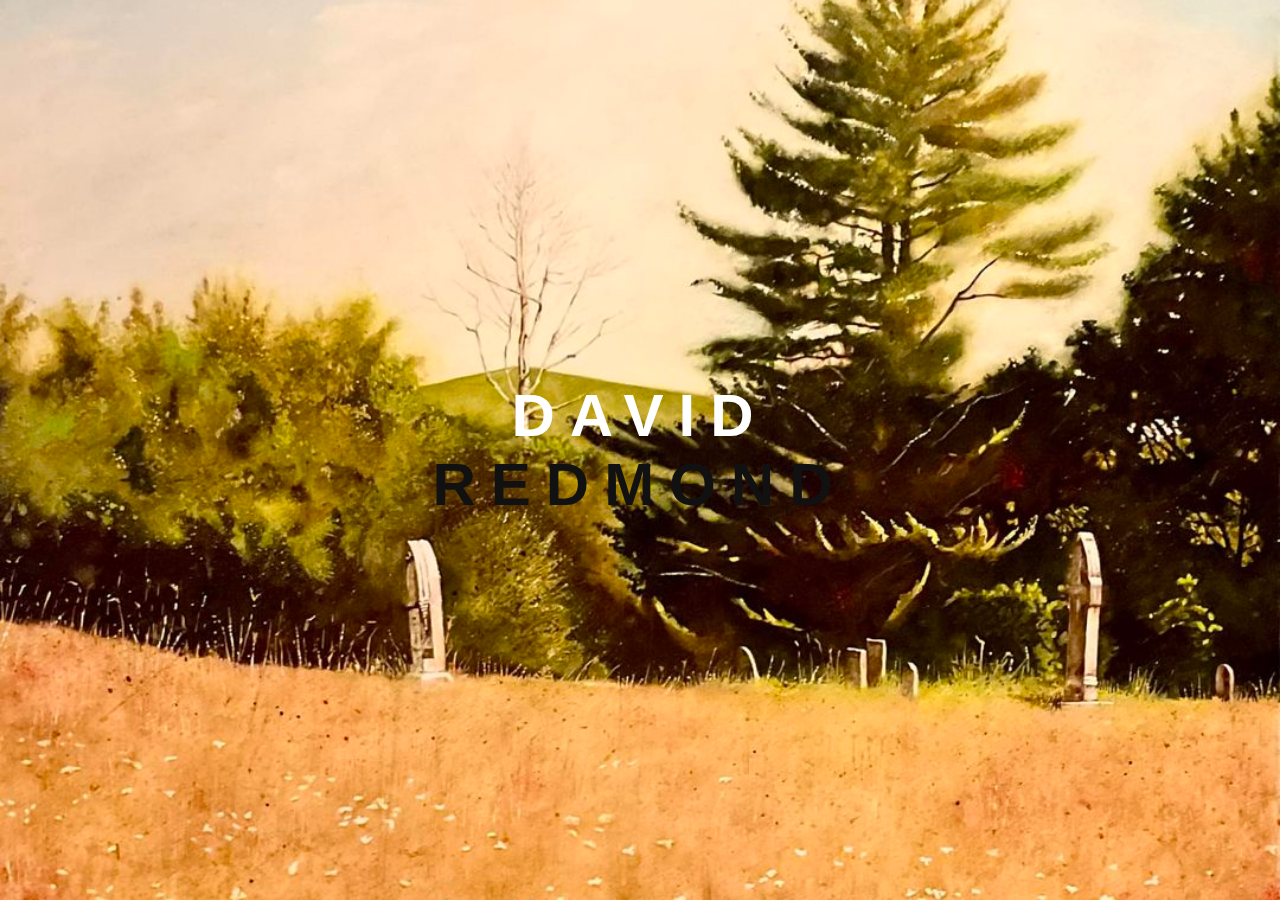
==== index.html @ a1590f30 "Initial" ====
<!DOCTYPE html>
<html lang="en">
<head>
    <meta charset="UTF-8">
    <meta name="viewport" content="width=device-width, initial-scale=1.0">
    <link rel="stylesheet" href="styles.css">
    <link href="https://fonts.googleapis.com/css2?family=Playfair+Display:wght@700&display=swap" rel="stylesheet">
    
    <title>David Redmond | Artist</title>
</head>
<body>

    <div class="Section_top">
        <div class="content">
            <h1>David <span>Redmond</span></h1>
            <!-- <a href="#">Artist</a> -->
        </div>
    </div> 

    <script src="https://ajax.googleapis.com/ajax/libs/jquery/3.5.1/jquery.min.js"></script>
    <script src="script.js"></script>
</body>
</html>
---- styles.css ----
body,html{
    margin: 0;
    padding: 0;
    width: 100%;
    height: 100vh;
    font-family: sans-serif;
}

.Section_top{
    width: 100%;
    height: 100%;
    overflow: hidden;
    /* position: relative; */
    background-image: url(images/tombstone1.jpg);
    background-position: center;
    background-repeat: no-repeat;
    background-size: cover;
    text-align: center;
    justify-content: center;
    animation: change 10s infinite ease-in-out;
}

.content{
    position: absolute;
    top: 50%;
    left: 50%;
    transform: translate(-50%, -50%);
    text-transform: uppercase;
}

.content h1{
    color: #fff;
    font-size: 60px;
    letter-spacing: 15px;
}

.content h1 span{
    color: #111;
}

.content a{
    background: #85c1ee;
    padding: 10px 24px;
    text-decoration: none;
    font-size: 18px;
    border-radius: 20px;
}

.content a:hover{
    background: #034e88;
    color: #fff;
}

@keyframes change{
    0%
    {
        background-image: url(images/snowbarn1.jpg);
    }
    20%
    {
        background-image: url(images/shack1.jpg);
    }
    40%
    {
        background-image: url(images/tombstone1.jpg);
    }
    60%
    {
        background-image: url(images/redroof1.jpg);
    }
    80%
    {
        background-image: url(images/curvedroof1.jpg);
    }
    100%
    {
        background-image: url(images/redbarn1.jpg);
    }
}
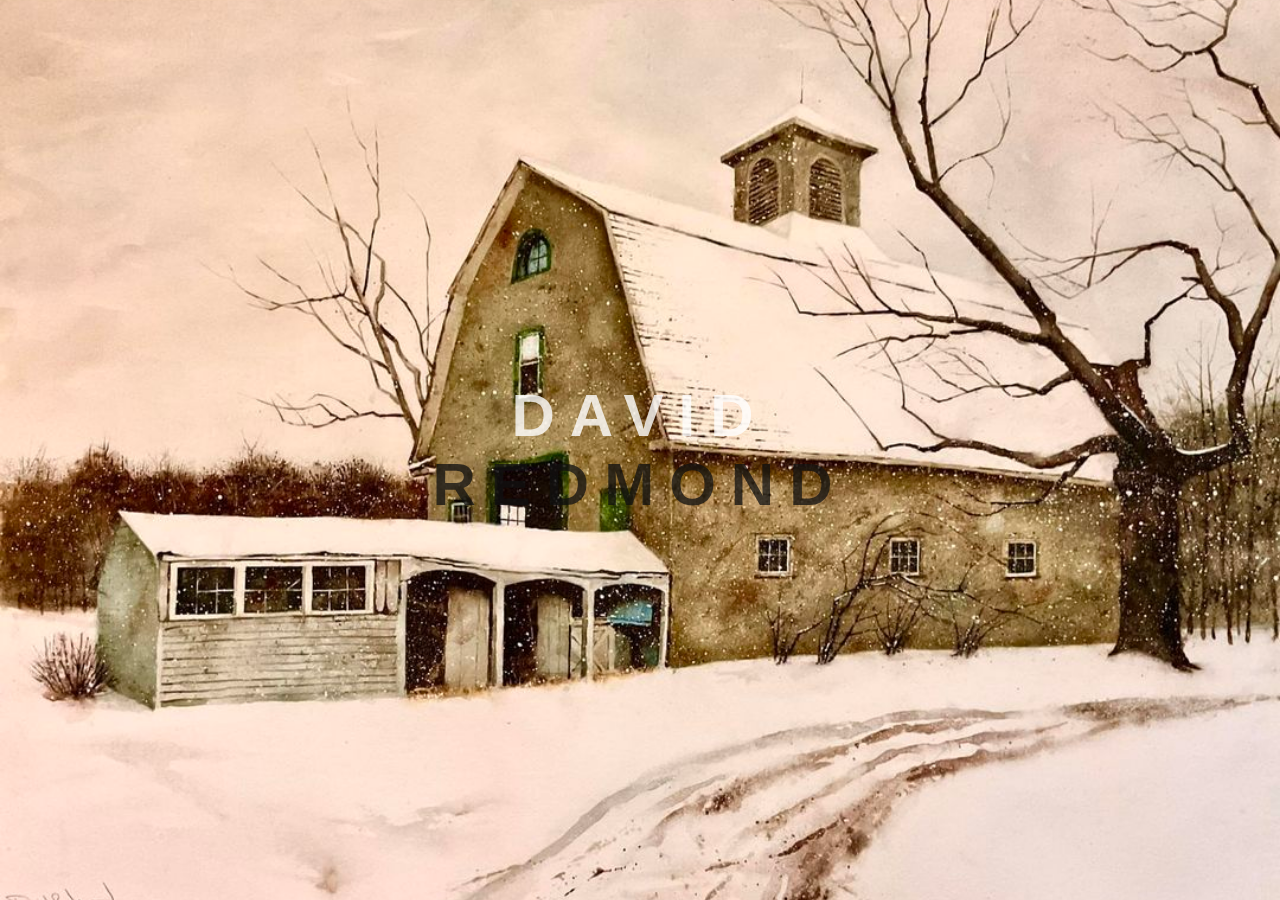
==== commit 8cd35f02: "Mom's First Update" ====
--- a/index.html
+++ b/index.html
@@ -4,7 +4,6 @@
     <meta charset="UTF-8">
     <meta name="viewport" content="width=device-width, initial-scale=1.0">
     <link rel="stylesheet" href="styles.css">
-    <link href="https://fonts.googleapis.com/css2?family=Playfair+Display:wght@700&display=swap" rel="stylesheet">
     
     <title>David Redmond | Artist</title>
 </head>
--- a/styles.css
+++ b/styles.css
@@ -4,20 +4,6 @@
     width: 100%;
     height: 100vh;
     font-family: sans-serif;
-}
-
-.Section_top{
-    width: 100%;
-    height: 100%;
-    overflow: hidden;
-    /* position: relative; */
-    background-image: url(images/tombstone1.jpg);
-    background-position: center;
-    background-repeat: no-repeat;
-    background-size: cover;
-    text-align: center;
-    justify-content: center;
-    animation: change 10s infinite ease-in-out;
 }
 
 .content{
@@ -32,48 +18,60 @@
     color: #fff;
     font-size: 60px;
     letter-spacing: 15px;
+    opacity: 80%;
 }
 
 .content h1 span{
     color: #111;
+    opacity: 95%;
 }
 
-.content a{
+/* .content a{
     background: #85c1ee;
     padding: 10px 24px;
     text-decoration: none;
     font-size: 18px;
     border-radius: 20px;
+} */
+
+/* .content a:hover{
+    background: #034e88;
+    color: #fff;
+} */
+
+.Section_top {
+    width: 100%;
+    height: 100%;
+    overflow: hidden;
+    background-image: url(images/snowbarn1.jpg);
+    background-position: center;
+    background-repeat: no-repeat;
+    background-size: cover;
+    text-align: center;
+    justify-content: center;
+    animation: change 30s ease-in-out infinite; 
 }
 
-.content a:hover{
-    background: #034e88;
-    color: #fff;
-}
-
-@keyframes change{
-    0%
-    {
+@keyframes change {
+    0% {
         background-image: url(images/snowbarn1.jpg);
     }
-    20%
-    {
+    16.666% {
         background-image: url(images/shack1.jpg);
     }
-    40%
-    {
+    33.333% {
         background-image: url(images/tombstone1.jpg);
     }
-    60%
-    {
+    50% {
         background-image: url(images/redroof1.jpg);
     }
-    80%
-    {
+    66.666% {
         background-image: url(images/curvedroof1.jpg);
     }
-    100%
-    {
+    83.333% {
         background-image: url(images/redbarn1.jpg);
     }
-}+    100% {
+        background-image: url(images/snowbarn1.jpg);
+    }
+}
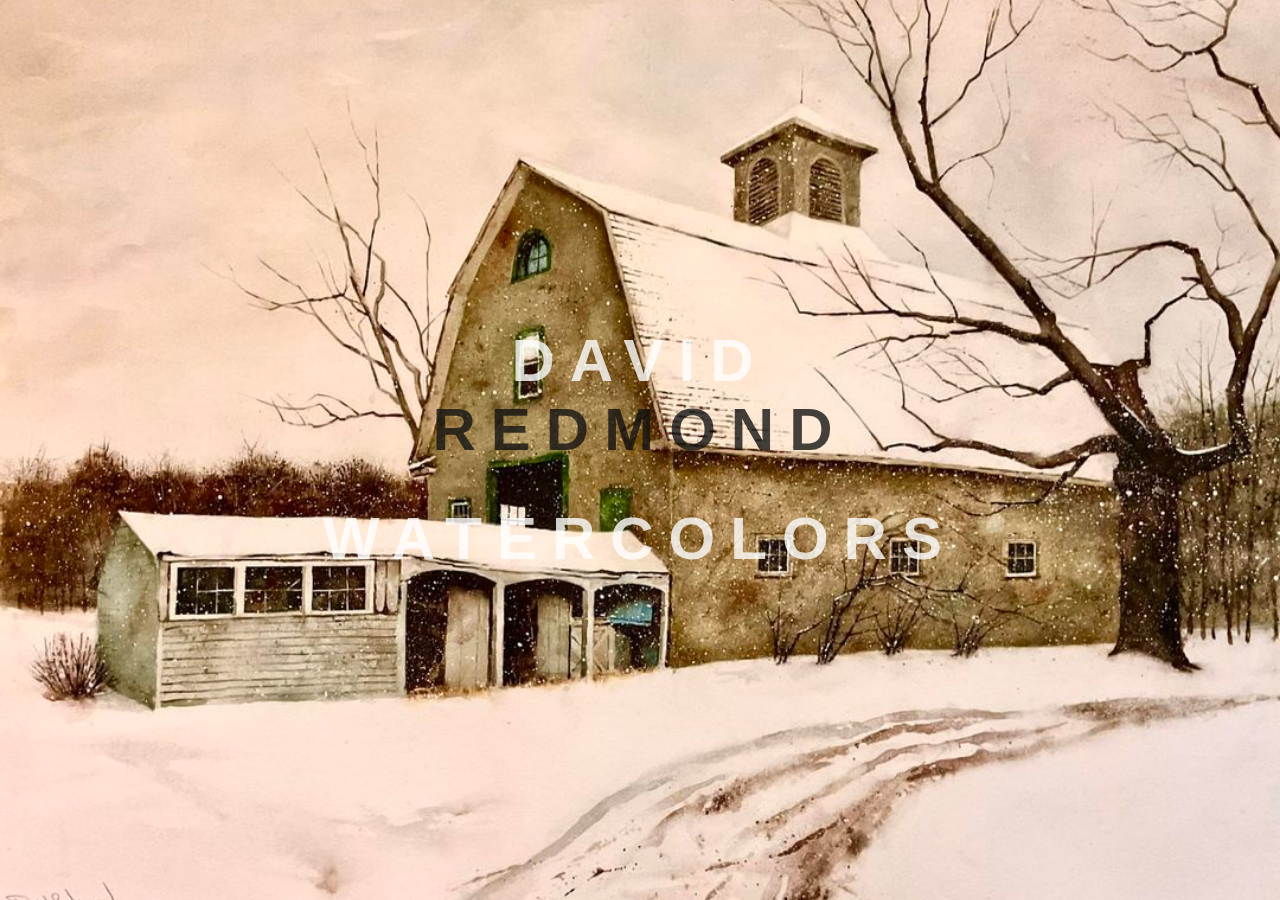
==== commit 3291c3f6: "Dads Commit1" ====
--- a/index.html
+++ b/index.html
@@ -11,8 +11,8 @@
 
     <div class="Section_top">
         <div class="content">
-            <h1>David <span>Redmond</span></h1>
-            <!-- <a href="#">Artist</a> -->
+            <h1 class="title1">David <span>Redmond</span></h1>
+            <h1 class="title2">Watercolors</h1>
         </div>
     </div> 
 
--- a/styles.css
+++ b/styles.css
@@ -19,11 +19,13 @@
     font-size: 60px;
     letter-spacing: 15px;
     opacity: 80%;
+    animation: david 10s linear infinite;
 }
 
 .content h1 span{
     color: #111;
-    opacity: 95%;
+    opacity: 98%;
+    animation: redmond 10s linear infinite;
 }
 
 /* .content a{
@@ -49,29 +51,59 @@
     background-size: cover;
     text-align: center;
     justify-content: center;
-    animation: change 30s ease-in-out infinite; 
+    animation: change 40s linear infinite; /* Adjusted overall duration */
 }
 
 @keyframes change {
     0% {
         background-image: url(images/snowbarn1.jpg);
     }
-    16.666% {
+    15% {
         background-image: url(images/shack1.jpg);
     }
-    33.333% {
+    25% {
+        background-image: url(images/shack1.jpg);
+    }
+    30% {
         background-image: url(images/tombstone1.jpg);
     }
-    50% {
+    40% {
+        background-image: url(images/tombstone1.jpg);
+    }
+    45% {
         background-image: url(images/redroof1.jpg);
     }
-    66.666% {
+    55% {
+        background-image: url(images/redroof1.jpg);
+    }
+    60% {
         background-image: url(images/curvedroof1.jpg);
     }
-    83.333% {
+    70% {
+        background-image: url(images/curvedroof1.jpg);
+    }
+    75% {
+        background-image: url(images/redbarn1.jpg);
+    }
+    95% {
         background-image: url(images/redbarn1.jpg);
     }
     100% {
         background-image: url(images/snowbarn1.jpg);
     }
 }
+
+@keyframes redmond {
+    50% {
+        color: #fff;
+        text-shadow: 0 0 0px #fff;
+    }
+} 
+
+@keyframes david {
+    50% {
+        color: #111;
+        text-shadow: 0 0 0px #111s;
+    }
+} 
+
